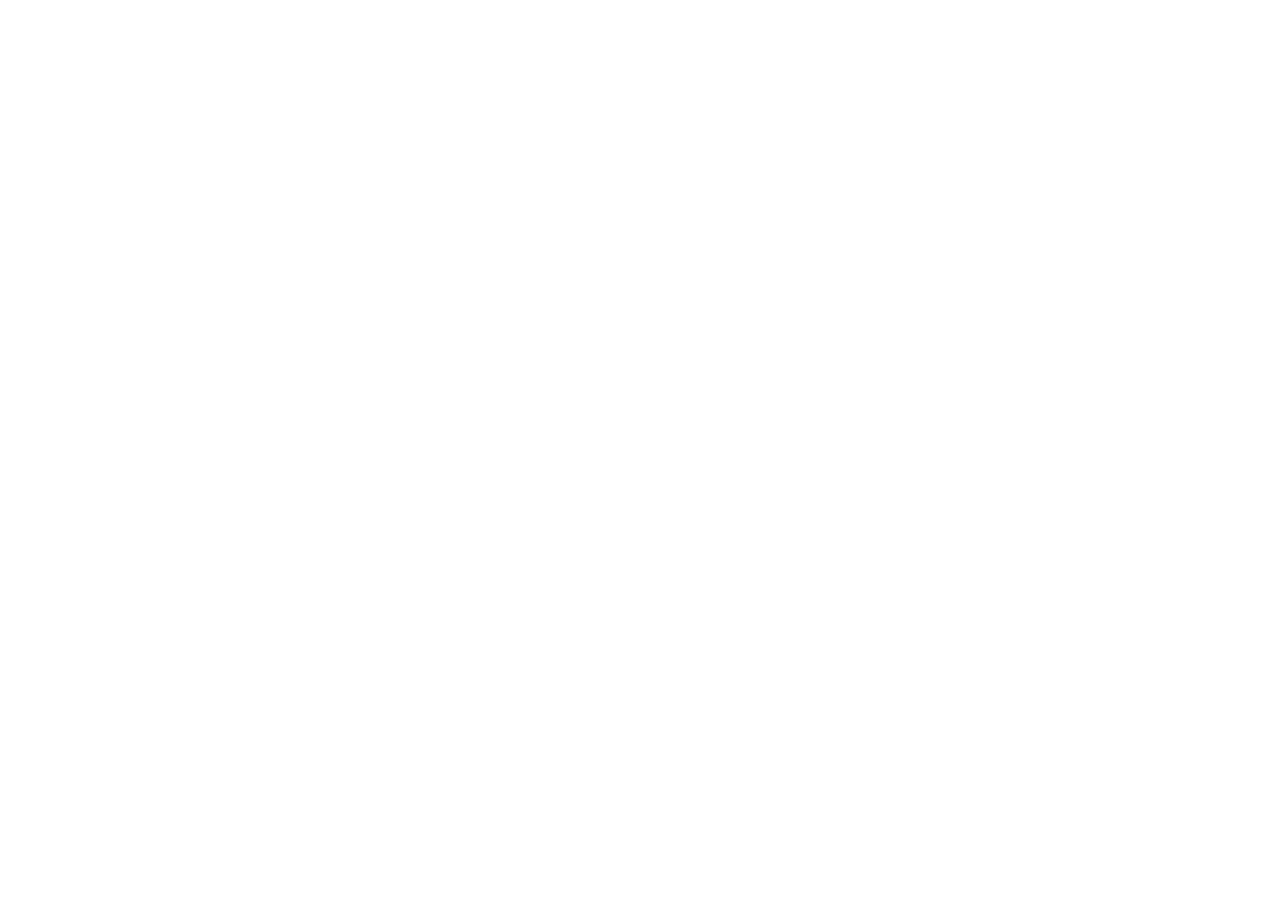
==== index.html @ e801ce33 "first commit" ====
<!DOCTYPE html>
<html lang="en">
<head>
    <meta charset="UTF-8">
    <meta http-equiv="X-UA-Compatible" content="IE=edge">
    <meta name="viewport" content="width=device-width, initial-scale=1.0">
    <title>Proyecto 2 Grupo 3</title>
</head>
<body>
    
</body>
</html>
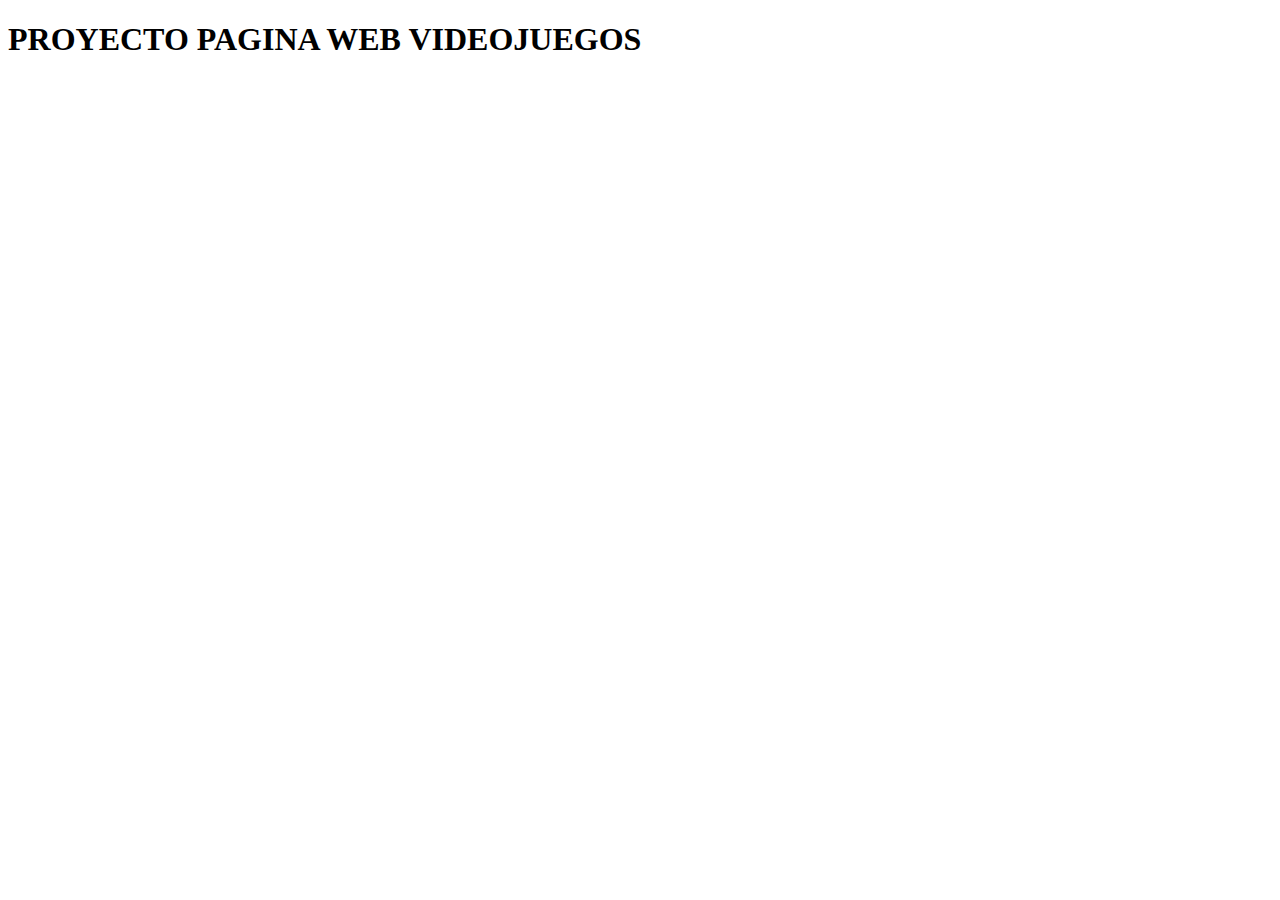
==== commit 3de6c06a: "first development commit" ====
--- a/index.html
+++ b/index.html
@@ -7,6 +7,8 @@
     <title>Proyecto 2 Grupo 3</title>
 </head>
 <body>
-    
+    <h1>
+        PROYECTO PAGINA WEB VIDEOJUEGOS
+    </h1>
 </body>
 </html>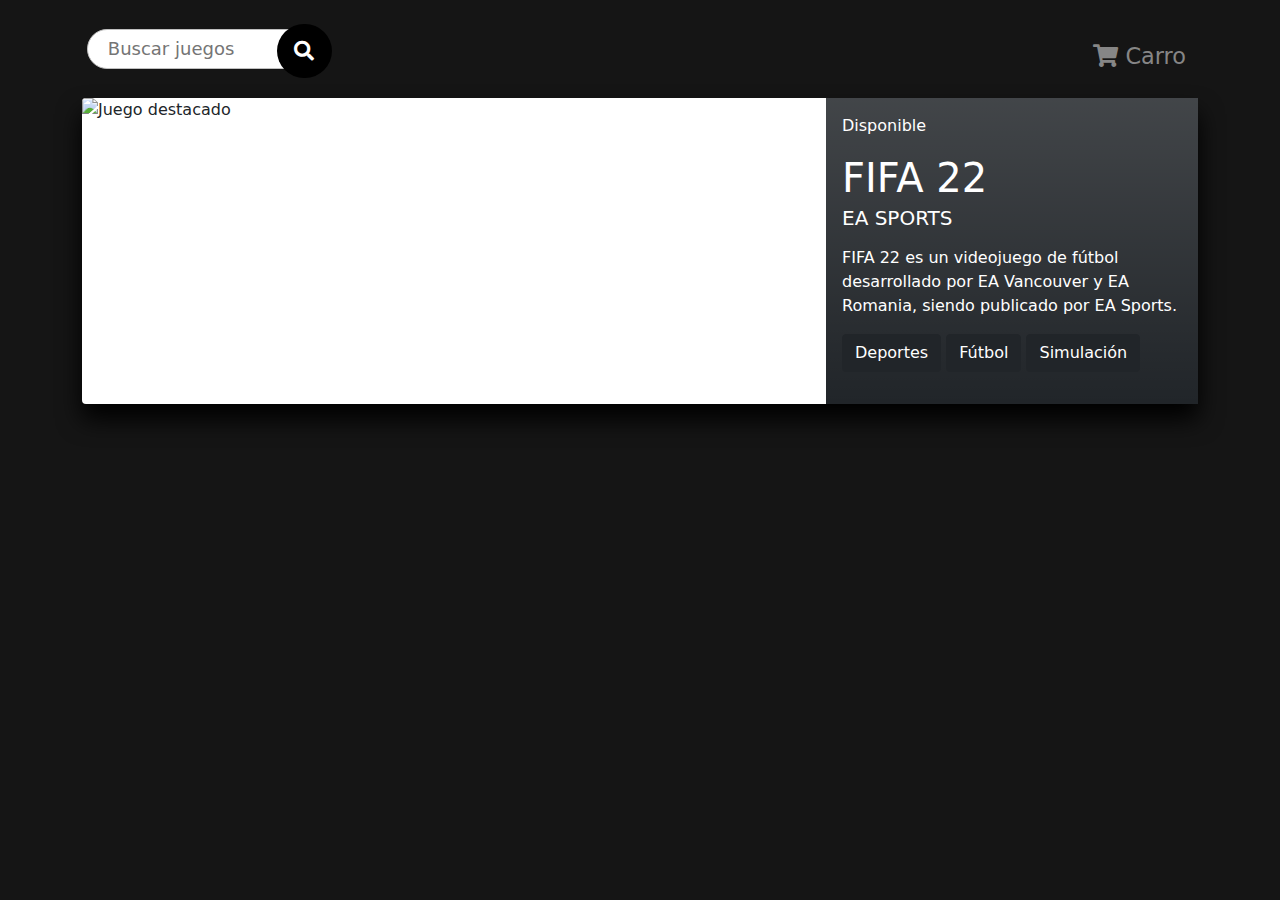
==== commit 09216bba: "First Index Commit  buscador y destacado principal, añadido css y js de BS)" ====
--- a/index.html
+++ b/index.html
@@ -1,14 +1,91 @@
 <!DOCTYPE html>
 <html lang="en">
+
 <head>
     <meta charset="UTF-8">
     <meta http-equiv="X-UA-Compatible" content="IE=edge">
     <meta name="viewport" content="width=device-width, initial-scale=1.0">
+    <!-- ESTILOS BOOSTSTRAP  -->
+    <link rel="stylesheet" href="/styles/bootstrap.css">
+    <!-- ESTILOS PROPIOS DEL INDEX  -->
+    <link rel="stylesheet" href="/styles/stylesIndex.css">
+    <!-- FONT AWESOME  -->
+    <link rel="stylesheet" href="https://cdnjs.cloudflare.com/ajax/libs/font-awesome/5.15.4/css/all.min.css"
+        integrity="sha512-1ycn6IcaQQ40/MKBW2W4Rhis/DbILU74C1vSrLJxCq57o941Ym01SwNsOMqvEBFlcgUa6xLiPY/NS5R+E6ztJQ=="
+        crossorigin="anonymous" referrerpolicy="no-referrer" />
     <title>Proyecto 2 Grupo 3</title>
 </head>
+
 <body>
-    <h1>
-        PROYECTO PAGINA WEB VIDEOJUEGOS
-    </h1>
+    <header>
+
+    </header>
+    <main>
+        <div class="indexMainContainer container-lg">
+            <!--
+            ======================================
+            ==		     BUSCADOR 	            ==
+            ====================================== -->
+            <section id="searchSection">
+                <div class="container-lg mt-4">
+                    <div class="row">
+                        <div class="col-lg-10 col-sm-8 p-0">
+                            <div class="SearchContainer">
+                                <div class="btnSearch">
+                                    <i class="fas fa-search"></i>
+                                </div>
+                                <input type="text" placeholder="Buscar juegos">
+                            </div>
+                        </div>
+                        <!--
+                        ======================================
+                        ==		     	  CARRO     	    ==
+                        ====================================== -->
+                        <div class="col-lg-2 col-sm-4 indexCartContainer">
+                            <a href="#" class="text-decoration-none"> <i class="fas fa-shopping-cart"></i> Carro</a>
+                        </div>
+                    </div>
+                </div>
+            </section>
+            <!--
+            ======================================
+            ==  	  DESTACADO PRINCIPAL       ==
+            ====================================== -->
+            <section id="mainGame">
+                <div class="mainGameCardContainer my-4">
+                    <div class="card border-0 mainGameCard">
+                        <div class="row g-0">
+                            <!-- IMAGEN DE LA CARD  -->
+                            <div class="col-md-8 mainGameCardIMG">
+                                <img src="https://as.com/meristation/imagenes/2021/07/20/avances/1626758869_049177_1626771602_noticia_normal.jpg"
+                                    class="img-fluid rounded-start" alt="Juego destacado">
+                            </div>
+                            <!-- BODY DE LA CARD  -->
+                            <div class="col-md-4 bg-dark bg-gradient d-flex align-items-center mainGameCardBody">
+                                <div class="card-body text-white">
+                                    <p class="card-text">Disponible</p>
+                                    <h1 class="card-title">FIFA 22</h1>
+                                    <h2 class="card-subtitle h5 pb-3">EA SPORTS</h2>
+                                    <p class="card-text">FIFA 22 es un videojuego de fútbol desarrollado por EA
+                                        Vancouver y EA Romania, siendo publicado por EA Sports.</p>
+                                    <div class="mainGameCardBodyCategories mt-3">
+                                        <p class="btn btn-dark">Deportes</p>
+                                        <p class="btn btn-dark">Fútbol</p>
+                                        <p class="btn btn-dark">Simulación</p>
+                                    </div>
+                                </div>
+                            </div>
+                        </div>
+                    </div>
+                </div>
+            </section>
+    </main>
+    </div>
+    <footer>
+
+    </footer>
+    <script src="/js/bootstrap.js"></script>
+    <script src="/js/index.js"></script>
 </body>
+
 </html>--- a/styles/stylesIndex.css
+++ b/styles/stylesIndex.css
@@ -0,0 +1,120 @@
+/*
+======================================
+==		     	 BODY   	         ==
+====================================== */
+
+body {
+    background-color: #151515;
+}
+
+/*
+======================================
+==	     	  BUSCADOR   	        ==
+====================================== */
+
+#searchSection .SearchContainer{
+    position: absolute;
+    padding: 0.3rem;
+}
+
+#searchSection .SearchContainer input {
+    width: 0;
+    height: 2.5rem;
+    padding: 0 1.25rem;
+    font-size: 1.125rem;
+    color: #000;
+    outline: none;
+    border: 1px solid silver;
+    border-radius: 1.9rem;
+    transition: all 0.6s ease;
+}
+
+#searchSection .SearchContainer .btnSearch {
+    position: absolute;
+    top: 0;
+    right: 0;
+    background: #000;
+    width: 3.4rem;
+    height: 3.4rem;
+    line-height: 3.4rem;
+    text-align: center;
+    color: white;
+    font-size: 1.25rem;
+    border-radius: 50%;
+    cursor: pointer;
+}
+
+#searchSection .SearchContainer:hover input{
+    width: 15rem;
+}
+
+#searchSection .SearchContainer input:focus {
+    width: 15rem;
+}
+
+/*
+======================================
+==		     	  CARRITO 	        ==
+====================================== */
+.indexCartContainer {
+    font-size: 1.4rem;
+    margin-top: 1rem;
+    text-align: right;
+}
+
+.indexCartContainer a{
+    margin-top: 1rem;
+    text-align: right;
+    color: rgb(134, 134, 134);
+    transition: all 0.2s ease;
+}
+
+.indexCartContainer a:hover {
+    color: white;
+}
+
+
+/*
+======================================
+==		    DESTACADO PRINCIPAL     ==
+====================================== */
+
+
+.mainGameCard {
+    box-shadow: 0px 15px 25px rgba(0, 0, 0, 1);
+}
+
+
+/*
+======================================
+==		     MEDIA QUERY     	    ==
+====================================== */
+
+@media screen and (max-width: 1280px) {
+    /* BUSCADOR  */
+    #searchSection .SearchContainer input {
+        width: 15rem;
+    }
+}
+
+@media screen and (max-width: 435px) {
+    /* BUSCADOR  */
+    #searchSection .SearchContainer {
+        width: 88%;
+        display: flex;
+    }
+    #searchSection .SearchContainer input {
+        flex-grow: 1;
+    }
+}
+
+
+@media screen and (max-width: 435px) {
+    /* CARRITO  */
+    .indexCartContainer {
+        width: 100%;
+        display: flex;
+        justify-content: center;
+        margin-top: 55px;
+    }
+}
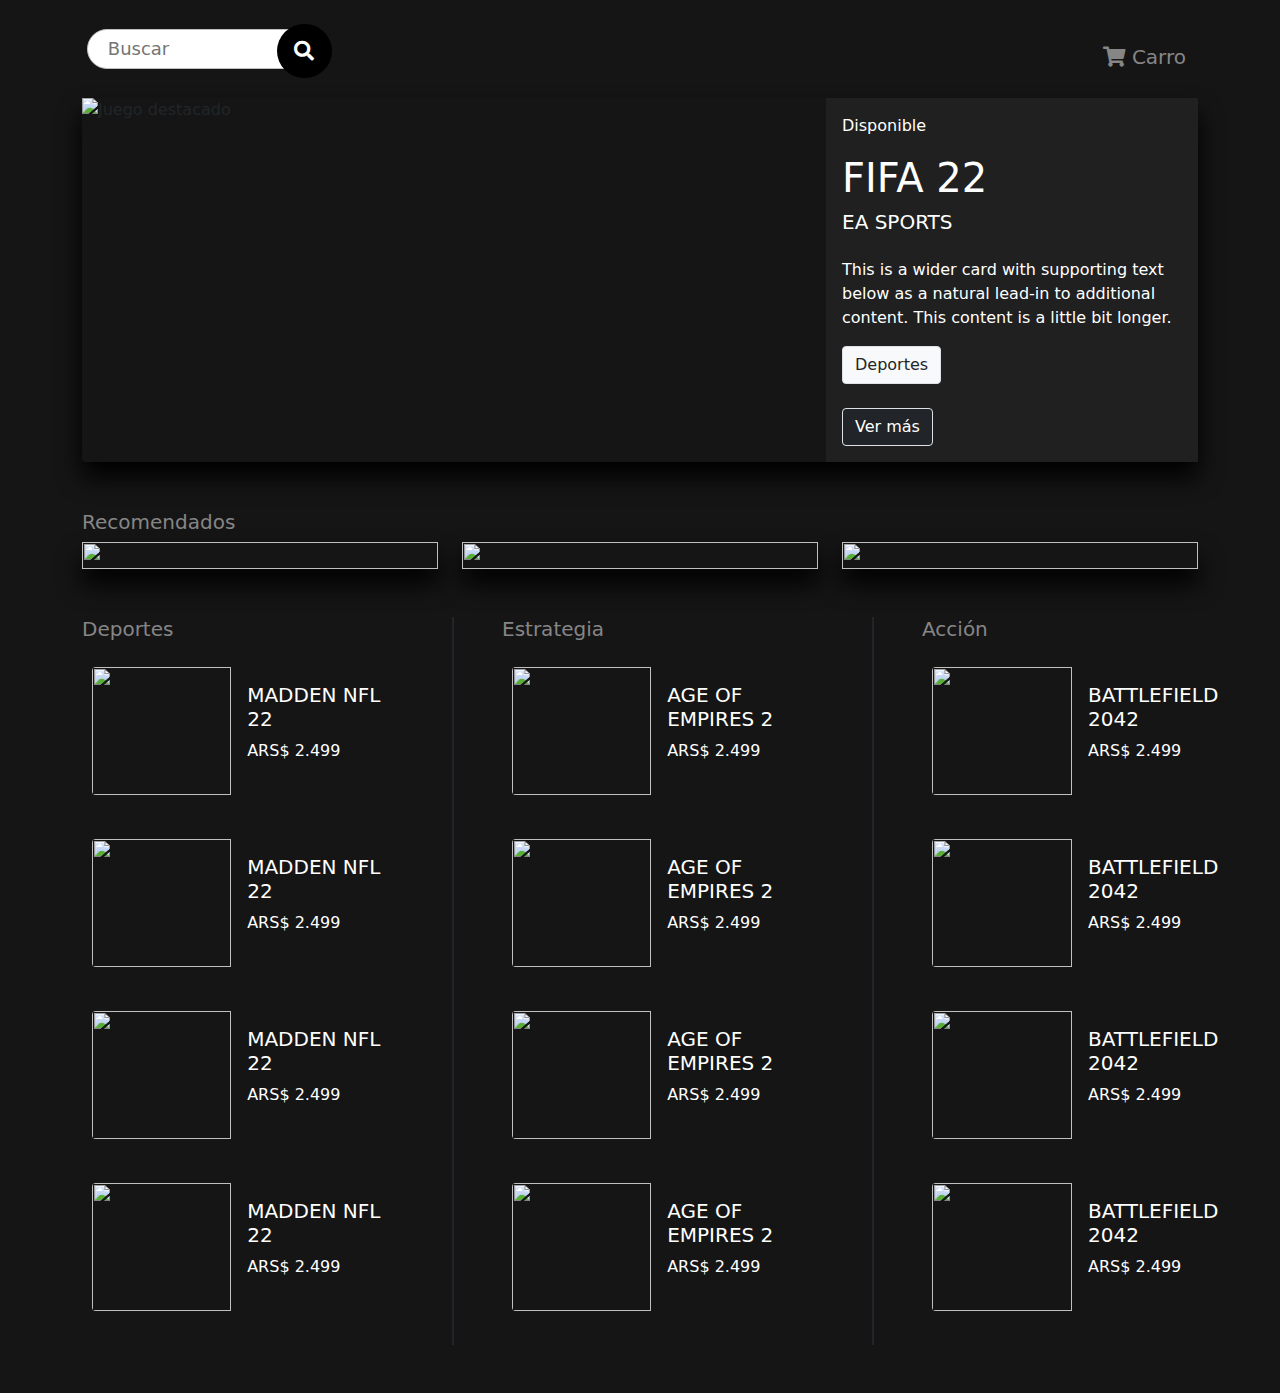
==== commit ee8a3745: "index realizado (sin js)" ====
--- a/index.html
+++ b/index.html
@@ -29,12 +29,16 @@
             <section id="searchSection">
                 <div class="container-lg mt-4">
                     <div class="row">
+                        <!--
+                        ======================================
+                        ==		    INPUT BUSCADOR         ==
+                        ====================================== -->
                         <div class="col-lg-10 col-sm-8 p-0">
                             <div class="SearchContainer">
                                 <div class="btnSearch">
                                     <i class="fas fa-search"></i>
                                 </div>
-                                <input type="text" placeholder="Buscar juegos">
+                                <input type="text" placeholder="Buscar">
                             </div>
                         </div>
                         <!--
@@ -42,7 +46,8 @@
                         ==		     	  CARRO     	    ==
                         ====================================== -->
                         <div class="col-lg-2 col-sm-4 indexCartContainer">
-                            <a href="#" class="text-decoration-none"> <i class="fas fa-shopping-cart"></i> Carro</a>
+                            <a href="#" class="text-decoration-none fs-5"> <i class="fas fa-shopping-cart"></i>
+                                Carro</a>
                         </div>
                     </div>
                 </div>
@@ -52,26 +57,34 @@
             ==  	  DESTACADO PRINCIPAL       ==
             ====================================== -->
             <section id="mainGame">
+                <!-- CONTENEDOR JUEGO DESTACADO  -->
                 <div class="mainGameCardContainer my-4">
-                    <div class="card border-0 mainGameCard">
+                    <div class="primaryGamesTitle d-none">
+                        <h1 class="h5 my-2">Novedad destacada</h1>
+                    </div>
+                    <div class="card mb-3 border-0 mainGameCard bg-transparent">
                         <div class="row g-0">
-                            <!-- IMAGEN DE LA CARD  -->
-                            <div class="col-md-8 mainGameCardIMG">
+                            <!-- IMAGEN DEL JUEGO DESTACADO  -->
+                            <div class="col-lg-8 mainGameCardIMG">
                                 <img src="https://as.com/meristation/imagenes/2021/07/20/avances/1626758869_049177_1626771602_noticia_normal.jpg"
-                                    class="img-fluid rounded-start" alt="Juego destacado">
-                            </div>
-                            <!-- BODY DE LA CARD  -->
-                            <div class="col-md-4 bg-dark bg-gradient d-flex align-items-center mainGameCardBody">
+                                    class="img-fluid" alt="Juego destacado">
+                            </div>
+                            <!-- BODY DEL JUEGO DESTACADO  -->
+                            <div class="col-lg-4 d-flex align-items-center mainGameCardBody">
                                 <div class="card-body text-white">
                                     <p class="card-text">Disponible</p>
                                     <h1 class="card-title">FIFA 22</h1>
-                                    <h2 class="card-subtitle h5 pb-3">EA SPORTS</h2>
-                                    <p class="card-text">FIFA 22 es un videojuego de fútbol desarrollado por EA
-                                        Vancouver y EA Romania, siendo publicado por EA Sports.</p>
-                                    <div class="mainGameCardBodyCategories mt-3">
-                                        <p class="btn btn-dark">Deportes</p>
-                                        <p class="btn btn-dark">Fútbol</p>
-                                        <p class="btn btn-dark">Simulación</p>
+                                    <h2 class="card-title h5 pb-3">EA SPORTS</h2>
+                                    <p class="card-text">This is a wider card with supporting text below as a natural
+                                        lead-in to additional content. This content is a little bit longer.</p>
+                                    <!-- CATEGORIA DEL JUEGO DESTACADO  -->
+                                    <div class="mainGamecategories">
+                                        <a href="#sportCategorie">
+                                            <p class="btn btn-light text-dark border">Deportes</p>
+                                        </a>
+                                    </div>
+                                    <div class="mt-2 btn btn-dark text-white border">
+                                        <a href="#" class="text-decoration-none text-white">Ver más</a>
                                     </div>
                                 </div>
                             </div>
@@ -79,6 +92,315 @@
                     </div>
                 </div>
             </section>
+            <!--
+            ======================================
+            ==		DESTACADOS SECUNDARIOS      ==
+            ====================================== -->
+            <section id="secondayMainGames">
+                <div class="secondaryGamesContainer mt-5">
+                    <div class="secondaryGamesTitle">
+                        <h1 class="h5 my-2">Recomendados</h1>
+                    </div>
+                    <!-- IMAGENES -->
+                    <div class="row secondaryGamesIMGContainer">
+                        <div class="col-4 secondaryIMG">
+                            <a href="#">
+                                <img src="https://cdn2.unrealengine.com/tetra-preorder-standard-edition-epic-store-landscape-2560x1440-2560x1440-430970417.jpg"
+                                    alt="" class="img-fluid secondaryGamesIMG">
+                            </a>
+                        </div>
+                        <div class="col-4 secondaryIMG">
+                            <a href="#">
+                                <img src="https://depor.com/resizer/_5F_IqOzi8xdDUjawFGC_83f6VQ=/980x528/smart/filters:format(jpeg):quality(75)/cloudfront-us-east-1.images.arcpublishing.com/elcomercio/JI2AAI7VIBAJPHWM2SPLC3GHYA.jpg"
+                                    alt="" class="img-fluid secondaryGamesIMG">
+                            </a>
+                        </div>
+                        <div class="col-4 secondaryIMG">
+                            <a href="#">
+                                <img src="https://demonslayer-hinokami.sega.com/img/purchase/retail-standard.jpg" alt=""
+                                    class="img-fluid secondaryGamesIMG">
+                            </a>
+                        </div>
+                    </div>
+                </div>
+            </section>
+            <!--
+            ======================================
+            ==		      CATEGORIAS     	    ==
+            ====================================== -->
+            <section id="categoriesSection">
+                <!-- CONTENEDOR DE CATEGORIAS  -->
+                <div class="categoriesContainer my-5">
+                    <div class="d-flex flex-row">
+                        <!-- CATEGORIA 1  -->
+                        <div class="categorie me-5 col-4" id="sportCategorie">
+                            <div class="secondaryGamesTitle mb-3">
+                                <h1 class="h5">Deportes</h1>
+                            </div>
+                            <!-- JUEGO -->
+                            <div class="d-flex flex-column">
+                                <a href="#" class="gameLink me-3">
+                                    <div class="card mb-3 bg-transparent mb-4 categoriesGameCard border-0" style="max-width: 500px;">
+                                        <div class="row g-0">
+                                            <div class="col-md-5 categorieCardIMG">
+                                                <img src="https://e.rpp-noticias.io/normal/2021/06/17/092509_1108850.jpg" class="img-fluid rounded-start secondaryGamesIMGG alt="...">
+                                            </div>
+                                            <div class="col-md-7 d-flex align-items-center">
+                                                <div class="card-body text-white">
+                                                    <h5 class="card-title">MADDEN NFL 22</h5>
+                                                    <div class="categoriePrice d-flex flex-row">
+                                                        <p class="">ARS$&nbsp</p> 
+                                                        <p>2.499</p>
+                                                    </div>
+                                                </div>
+                                            </div>
+                                        </div>
+                                    </div>
+                                </a>
+                            </div>
+                            <div class="d-flex flex-column">
+                                <a href="#" class="gameLink me-3">
+                                    <div class="card mb-3 bg-transparent mb-4 categoriesGameCard border-0" style="max-width: 500px;">
+                                        <div class="row g-0">
+                                            <div class="col-md-5 categorieCardIMG">
+                                                <img src="https://e.rpp-noticias.io/normal/2021/06/17/092509_1108850.jpg" class="img-fluid rounded-start secondaryGamesIMGG alt="...">
+                                            </div>
+                                            <div class="col-md-7 d-flex align-items-center">
+                                                <div class="card-body text-white">
+                                                    <h5 class="card-title">MADDEN NFL 22</h5>
+                                                    <div class="categoriePrice d-flex flex-row">
+                                                        <p class="">ARS$&nbsp</p> 
+                                                        <p>2.499</p>
+                                                    </div>
+                                                </div>
+                                            </div>
+                                        </div>
+                                    </div>
+                                </a>
+                            </div>
+                            <div class="d-flex flex-column">
+                                <a href="#" class="gameLink me-3">
+                                    <div class="card mb-3 bg-transparent mb-4 categoriesGameCard border-0" style="max-width: 500px;">
+                                        <div class="row g-0">
+                                            <div class="col-md-5 categorieCardIMG">
+                                                <img src="https://e.rpp-noticias.io/normal/2021/06/17/092509_1108850.jpg" class="img-fluid rounded-start secondaryGamesIMGG alt="...">
+                                            </div>
+                                            <div class="col-md-7 d-flex align-items-center">
+                                                <div class="card-body text-white">
+                                                    <h5 class="card-title">MADDEN NFL 22</h5>
+                                                    <div class="categoriePrice d-flex flex-row">
+                                                        <p class="">ARS$&nbsp</p> 
+                                                        <p>2.499</p>
+                                                    </div>
+                                                </div>
+                                            </div>
+                                        </div>
+                                    </div>
+                                </a>
+                            </div>
+                            <div class="d-flex flex-column">
+                                <a href="#" class="gameLink me-3">
+                                    <div class="card mb-3 bg-transparent mb-4 categoriesGameCard border-0" style="max-width: 500px;">
+                                        <div class="row g-0">
+                                            <div class="col-md-5 categorieCardIMG">
+                                                <img src="https://e.rpp-noticias.io/normal/2021/06/17/092509_1108850.jpg" class="img-fluid rounded-start secondaryGamesIMGG alt="...">
+                                            </div>
+                                            <div class="col-md-7 d-flex align-items-center">
+                                                <div class="card-body text-white">
+                                                    <h5 class="card-title">MADDEN NFL 22</h5>
+                                                    <div class="categoriePrice d-flex flex-row">
+                                                        <p class="">ARS$&nbsp</p> 
+                                                        <p>2.499</p>
+                                                    </div>
+                                                </div>
+                                            </div>
+                                        </div>
+                                    </div>
+                                </a>
+                            </div>
+                            
+                        </div>
+
+                        <!-- CATEGORIA 2 -->
+                        <div class="me-5 categorie col-4" id="strategyCategorie">
+                            <div class="secondaryGamesTitle  mb-3">
+                                <h1 class="h5">Estrategia</h1>
+                            </div>
+                            <!-- JUEGO -->
+                            <div class="d-flex flex-column">
+                                <a href="#" class="gameLink me-3">
+                                    <div class="card mb-3 bg-transparent mb-4 categoriesGameCard border-0" style="max-width: 500px;">
+                                        <div class="row g-0">
+                                            <div class="col-md-5 categorieCardIMG">
+                                                <img src="https://as01.epimg.net/meristation/imagenes/2019/11/18/trucos/1574079348_118792_1574079558_noticia_normal.jpg" class="img-fluid rounded-start secondaryGamesIMGG alt="...">
+                                            </div>
+                                            <div class="col-md-7 d-flex align-items-center">
+                                                <div class="card-body text-white">
+                                                    <h5 class="card-title">AGE OF EMPIRES 2</h5>
+                                                    <div class="categoriePrice d-flex flex-row">
+                                                        <p class="">ARS$&nbsp</p> 
+                                                        <p>2.499</p>
+                                                    </div>
+                                                </div>
+                                            </div>
+                                        </div>
+                                    </div>
+                                </a>
+                            </div>
+                            <div class="d-flex flex-column">
+                                <a href="#" class="gameLink me-3">
+                                    <div class="card mb-3 bg-transparent mb-4 categoriesGameCard border-0" style="max-width: 500px;">
+                                        <div class="row g-0">
+                                            <div class="col-md-5 categorieCardIMG">
+                                                <img src="https://as01.epimg.net/meristation/imagenes/2019/11/18/trucos/1574079348_118792_1574079558_noticia_normal.jpg" class="img-fluid rounded-start secondaryGamesIMGG alt="...">
+                                            </div>
+                                            <div class="col-md-7 d-flex align-items-center">
+                                                <div class="card-body text-white">
+                                                    <h5 class="card-title">AGE OF EMPIRES 2</h5>
+                                                    <div class="categoriePrice d-flex flex-row">
+                                                        <p class="">ARS$&nbsp</p> 
+                                                        <p>2.499</p>
+                                                    </div>
+                                                </div>
+                                            </div>
+                                        </div>
+                                    </div>
+                                </a>
+                            </div>
+                            <div class="d-flex flex-column">
+                                <a href="#" class="gameLink me-3">
+                                    <div class="card mb-3 bg-transparent mb-4 categoriesGameCard border-0" style="max-width: 500px;">
+                                        <div class="row g-0">
+                                            <div class="col-md-5 categorieCardIMG">
+                                                <img src="https://as01.epimg.net/meristation/imagenes/2019/11/18/trucos/1574079348_118792_1574079558_noticia_normal.jpg" class="img-fluid rounded-start secondaryGamesIMGG alt="...">
+                                            </div>
+                                            <div class="col-md-7 d-flex align-items-center">
+                                                <div class="card-body text-white">
+                                                    <h5 class="card-title">AGE OF EMPIRES 2</h5>
+                                                    <div class="categoriePrice d-flex flex-row">
+                                                        <p class="">ARS$&nbsp</p> 
+                                                        <p>2.499</p>
+                                                    </div>
+                                                </div>
+                                            </div>
+                                        </div>
+                                    </div>
+                                </a>
+                            </div>
+                            <div class="d-flex flex-column">
+                                <a href="#" class="gameLink me-3">
+                                    <div class="card mb-3 bg-transparent mb-4 categoriesGameCard border-0" style="max-width: 500px;">
+                                        <div class="row g-0">
+                                            <div class="col-md-5 categorieCardIMG">
+                                                <img src="https://as01.epimg.net/meristation/imagenes/2019/11/18/trucos/1574079348_118792_1574079558_noticia_normal.jpg" class="img-fluid rounded-start secondaryGamesIMGG alt="...">
+                                            </div>
+                                            <div class="col-md-7 d-flex align-items-center">
+                                                <div class="card-body text-white">
+                                                    <h5 class="card-title">AGE OF EMPIRES 2</h5>
+                                                    <div class="categoriePrice d-flex flex-row">
+                                                        <p class="">ARS$&nbsp</p> 
+                                                        <p>2.499</p>
+                                                    </div>
+                                                </div>
+                                            </div>
+                                        </div>
+                                    </div>
+                                </a>
+                            </div>
+                        </div>
+
+                        <!-- CATEGORIA 3  -->
+                        <div class="categorie me-5 col-4 border-0" id="actionCategorie">
+                            <div class="secondaryGamesTitle  mb-3">
+                                <h1 class="h5">Acción</h1>
+                            </div>
+                            <!-- JUEGO -->
+                            <div class="d-flex flex-column">
+                                <a href="#" class="gameLink me-3">
+                                    <div class="card mb-3 bg-transparent mb-4 categoriesGameCard border-0" style="max-width: 500px;">
+                                        <div class="row g-0">
+                                            <div class="col-md-5 categorieCardIMG">
+                                                <img src="https://compass-ssl.xbox.com/assets/7f/22/7f223c75-56e3-45d3-8389-96ed6687f62c.jpg?n=299441_GLP-Page-Hero-0_1083x609.jpg" class="img-fluid rounded-start secondaryGamesIMGG alt="...">
+                                            </div>
+                                            <div class="col-md-7 d-flex align-items-center">
+                                                <div class="card-body text-white">
+                                                    <h5 class="card-title">BATTLEFIELD 2042</h5>
+                                                    <div class="categoriePrice d-flex flex-row">
+                                                        <p class="">ARS$&nbsp</p> 
+                                                        <p>2.499</p>
+                                                    </div>
+                                                </div>
+                                            </div>
+                                        </div>
+                                    </div>
+                                </a>
+                            </div>
+                            <div class="d-flex flex-column">
+                                <a href="#" class="gameLink me-3">
+                                    <div class="card mb-3 bg-transparent mb-4 categoriesGameCard border-0" style="max-width: 500px;">
+                                        <div class="row g-0">
+                                            <div class="col-md-5 categorieCardIMG">
+                                                <img src="https://compass-ssl.xbox.com/assets/7f/22/7f223c75-56e3-45d3-8389-96ed6687f62c.jpg?n=299441_GLP-Page-Hero-0_1083x609.jpg" class="img-fluid rounded-start secondaryGamesIMGG alt="...">
+                                            </div>
+                                            <div class="col-md-7 d-flex align-items-center">
+                                                <div class="card-body text-white">
+                                                    <h5 class="card-title">BATTLEFIELD 2042</h5>
+                                                    <div class="categoriePrice d-flex flex-row">
+                                                        <p class="">ARS$&nbsp</p> 
+                                                        <p>2.499</p>
+                                                    </div>
+                                                </div>
+                                            </div>
+                                        </div>
+                                    </div>
+                                </a>
+                            </div>
+                            <div class="d-flex flex-column">
+                                <a href="#" class="gameLink me-3">
+                                    <div class="card mb-3 bg-transparent mb-4 categoriesGameCard border-0" style="max-width: 500px;">
+                                        <div class="row g-0">
+                                            <div class="col-md-5 categorieCardIMG">
+                                                <img src="https://compass-ssl.xbox.com/assets/7f/22/7f223c75-56e3-45d3-8389-96ed6687f62c.jpg?n=299441_GLP-Page-Hero-0_1083x609.jpg" class="img-fluid rounded-start secondaryGamesIMGG alt="...">
+                                            </div>
+                                            <div class="col-md-7 d-flex align-items-center">
+                                                <div class="card-body text-white">
+                                                    <h5 class="card-title">BATTLEFIELD 2042</h5>
+                                                    <div class="categoriePrice d-flex flex-row">
+                                                        <p class="">ARS$&nbsp</p> 
+                                                        <p>2.499</p>
+                                                    </div>
+                                                </div>
+                                            </div>
+                                        </div>
+                                    </div>
+                                </a>
+                            </div>
+                            <div class="d-flex flex-column">
+                                <a href="#" class="gameLink me-3">
+                                    <div class="card mb-3 bg-transparent mb-4 categoriesGameCard border-0" style="max-width: 500px;">
+                                        <div class="row g-0">
+                                            <div class="col-md-5 categorieCardIMG">
+                                                <img src="https://compass-ssl.xbox.com/assets/7f/22/7f223c75-56e3-45d3-8389-96ed6687f62c.jpg?n=299441_GLP-Page-Hero-0_1083x609.jpg" class="img-fluid rounded-start secondaryGamesIMGG alt="...">
+                                            </div>
+                                            <div class="col-md-7 d-flex align-items-center">
+                                                <div class="card-body text-white">
+                                                    <h5 class="card-title">BATTLEFIELD 2042</h5>
+                                                    <div class="categoriePrice d-flex flex-row">
+                                                        <p class="">ARS$&nbsp</p> 
+                                                        <p>2.499</p>
+                                                    </div>
+                                                </div>
+                                            </div>
+                                        </div>
+                                    </div>
+                                </a>
+                            </div>
+                            
+                        </div>
+                    </div>
+                </div>
+            </section>
+            
     </main>
     </div>
     <footer>
--- a/styles/stylesIndex.css
+++ b/styles/stylesIndex.css
@@ -79,16 +79,98 @@
 ==		    DESTACADO PRINCIPAL     ==
 ====================================== */
 
+/* .mainGameCardContainer .mainGameCard .mainGameCardBody .mainGamecategories p {
+    cursor: auto;
+} */
+
+.mainGameCardContainer .mainGameCard .mainGameCardBody {
+    background-color: rgb(32, 32, 32);
+}
+
+.mainGameCardContainer .mainGameCard .mainGameCardIMG img{
+    position: relative;
+    float: left;
+    width:  100%;
+    height: 100%;
+    background-position: 50% 50%;
+    background-repeat:   no-repeat;
+    background-size:     cover;
+    object-fit: cover;
+}
+
+/*
+======================================
+==    DESTACADOS SECUNDARIOS     	==
+====================================== */
+
+.secondaryGamesIMGG {
+    width: 100%;
+    height: 100%;
+    object-fit: cover;
+}
+
+.secondaryGamesIMG {
+    box-shadow: 0px 15px 25px rgba(0, 0, 0, 1);
+    width: 100%;
+    height: 100%;
+    object-fit: cover;
+}
+
+.secondaryGamesTitle h1{
+    color: rgb(134, 134, 134);
+}
 
 .mainGameCard {
     box-shadow: 0px 15px 25px rgba(0, 0, 0, 1);
 }
 
 
+
+/*
+======================================
+==		 CATEGORIAS     	         ==
+====================================== */
+
+.categoriesContainer .categorie {
+    border-right: 2px solid; rgb(134, 134, 134); 
+}
+
+.categoriesContainer .categorie a {
+    text-decoration: none;
+}
+
+
+.categoriesContainer .categorie .categoriesGameCard{
+    padding: 10px;
+    transition: all 150ms ease-out
+    
+}
+
+.categoriesContainer .categorie .categoriesGameCard .categorieCardIMG img{
+    position: relative;
+    float: left;
+    width:  100%;
+    height: 100%;
+    background-position: 50% 50%;
+    background-repeat:   no-repeat;
+    background-size:     cover;
+    object-fit: cover;
+    
+}
+
+.categoriesContainer .categorie .gameLink .categoriesGameCard:hover{
+    background-color: rgb(32, 32, 32) !important;
+    border-radius: 0.7rem;
+    
+}
+
+
 /*
 ======================================
 ==		     MEDIA QUERY     	    ==
 ====================================== */
+
+/* BUSCADOR  */
 
 @media screen and (max-width: 1280px) {
     /* BUSCADOR  */
@@ -108,6 +190,8 @@
     }
 }
 
+
+/* CARRITO */
 
 @media screen and (max-width: 435px) {
     /* CARRITO  */
@@ -118,3 +202,98 @@
         margin-top: 55px;
     }
 }
+
+
+
+@media screen and (max-width: 520px) {
+    /* card principal  */
+    .mainGameCardContainer .mainGameCard .mainGameCardBody .card-body {
+        display: none;
+    }
+    
+}
+
+@media screen and (max-width: 520px) {
+    /* card principal  */
+    .mainGameCardContainer .primaryGamesTitle {
+        color: rgb(134, 134, 134);
+        display: inline-block !important;
+    }
+    
+}
+
+
+/* DESTACADOS SECUNDARIOS  */
+
+@media screen and (max-width: 991px) {
+    /* cards secundarias  */
+    .secondaryGamesContainer .secondaryGamesIMGContainer {
+        flex-direction: column;
+        align-items: center;
+    }
+
+    .secondaryGamesContainer .secondaryGamesIMGContainer .secondaryIMG{
+        margin-top: 1rem;
+        margin-bottom: 1rem;
+        padding-left: 12px !important;
+        padding-right: 12px !important;
+        width: 100%;
+        height: 100%;
+        align-items: center;
+    }
+}
+
+
+/* CATEGORIAS  */
+
+@media screen and (max-width: 1200px) {
+    /* cards categorias  */
+    .categoriesContainer div {
+        flex-direction: column !important;
+        width: 100%;
+        border: none !important;
+        align-items: center;
+        
+    }
+}
+
+@media screen and (max-width: 1200px) {
+    /* cards categorias  */
+    .categoriesContainer .categorie .secondaryGamesTitle h1 {
+        text-align: center;
+        ;
+    }
+}
+
+@media screen and (max-width: 1200px) {
+    /* cards categorias  */
+    .categoriesContainer .categorie {
+        margin-right: 0 !important;
+    }
+}
+
+@media screen and (max-width: 1200px) {
+    /* cards categorias  */
+    .categoriesContainer .categorie .gameLink{
+        margin-right: 0 !important;
+    }
+}
+
+@media screen and (max-width: 1200px) {
+    /* cards categorias  */
+    .categoriesContainer .categorie .gameLink .categoriesGameCard .card-body {
+        text-align: center;
+        ;
+    }
+}
+
+@media screen and (max-width: 1200px) {
+    /* cards categorias  */
+    .categoriesContainer .categorie .gameLink .categoriesGameCard .card-body .categoriePrice{
+        flex-direction: row !important;
+        justify-content: center;
+    }
+}
+
+
+
